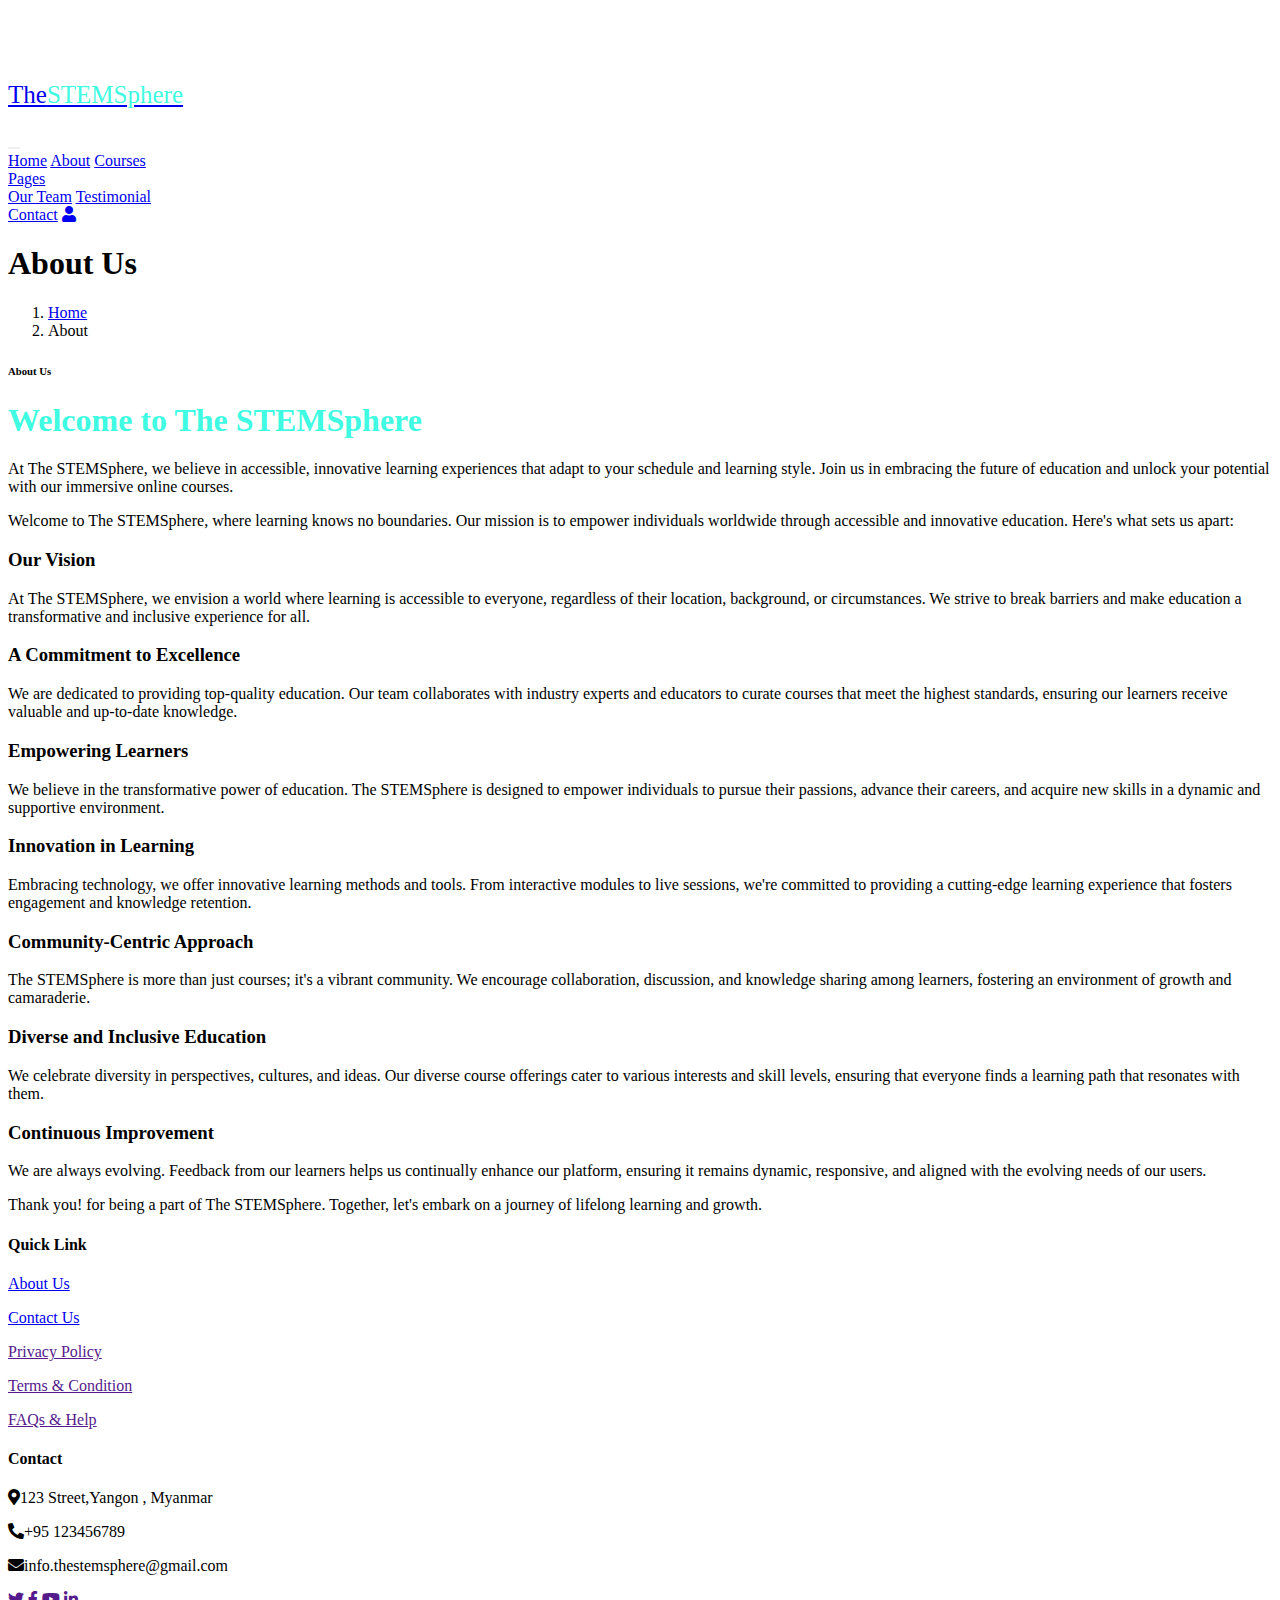
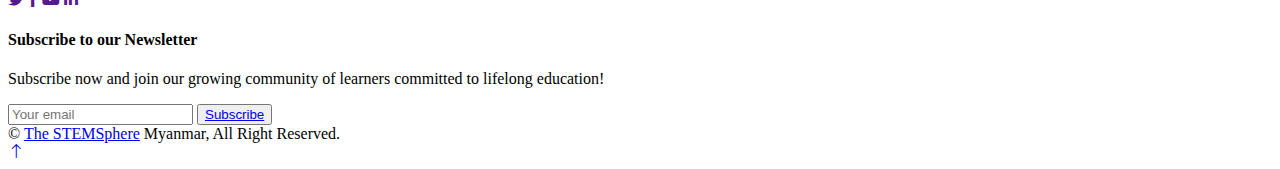
==== about.html @ 17813d0b "Add files via upload" ====
<!DOCTYPE html>
<html lang="en">

<head>
    <meta charset="utf-8">
    <title>The STEMSphere : About Us</title>
    <meta content="width=device-width, initial-scale=1.0" name="viewport">
    <meta content="" name="keywords">
    <meta content="" name="description">

    <!-- Favicon -->
    <link href="img/icon.png" rel="icon">

    <!-- Google Web Fonts -->
    <link rel="preconnect" href="https://fonts.googleapis.com">
    <link rel="preconnect" href="https://fonts.gstatic.com" crossorigin>
    <link
        href="https://fonts.googleapis.com/css2?family=Heebo:wght@400;500;600&family=Nunito:wght@600;700;800&display=swap"
        rel="stylesheet">

    <!-- Icon Font Stylesheet -->
    <link href="https://cdnjs.cloudflare.com/ajax/libs/font-awesome/5.10.0/css/all.min.css" rel="stylesheet">
    <link href="https://cdn.jsdelivr.net/npm/bootstrap-icons@1.4.1/font/bootstrap-icons.css" rel="stylesheet">

    <!-- Libraries Stylesheet -->
    <link href="lib/animate/animate.min.css" rel="stylesheet">
    <link href="lib/owlcarousel/assets/owl.carousel.min.css" rel="stylesheet">

    <!-- Customized Bootstrap Stylesheet -->
    <link href="css/bootstrap.min.css" rel="stylesheet">

    <!-- Template Stylesheet -->
    <link href="css/style.css" rel="stylesheet">
</head>

<body>
    <!-- Spinner Start -->
    <div id="spinner"
        class="show bg-white position-fixed translate-middle w-100 vh-100 top-50 start-50 d-flex align-items-center justify-content-center">
        <div class="spinner-border text-primary" style="width: 3rem; height: 3rem;" role="status">
            <span class="sr-only">Loading...</span>
        </div>
    </div>
    <!-- Spinner End -->


    <!-- Navbar Start -->
    <nav class="navbar navbar-expand-lg bg-white navbar-light shadow sticky-top p-0">
        <a href="index.html" class="navbar-brand d-flex align-items-center px-4 px-lg-5">
            <p class="m-0 fw-bold" style="font-size: 25px;"><img src="img/icon.png" alt="" height="50px">The<span
                    style="color: #3ffbe2;">STEMSphere</span></p>
        </a>
        <button type="button" class="navbar-toggler me-4" data-bs-toggle="collapse" data-bs-target="#navbarCollapse"
            style="border: none;">
            <span class="navbar-toggler-icon"></span>
        </button>
        <div class="collapse navbar-collapse" id="navbarCollapse">
            <div class="navbar-nav ms-auto p-4 p-lg-0">
                <a href="index.html" class="nav-item nav-link active">Home</a>
                <a href="about.html" class="nav-item nav-link">About</a>
                <a href="courses.html" class="nav-item nav-link">Courses</a>
                <div class="nav-item dropdown">
                    <a href="#" class="nav-link dropdown-toggle" data-bs-toggle="dropdown">Pages</a>
                    <div class="dropdown-menu fade-down m-0">
                        <a href="team.html" class="dropdown-item">Our Team</a>
                        <a href="testimonial.html" class="dropdown-item">Testimonial</a>

                    </div>
                </div>
                <a href="contact.html" class="nav-item nav-link">Contact</a>
                <a href="login.html" class="nav-item nav-link"><i class="fa fa-user"></i></a>
                <a href="#" class="nav-item nav-link">
                    <div id="google_translate_element"></div>
                </a>
            </div>
        </div>
    </nav>
    <!-- Navbar End -->

    <!-- Header Start -->
    <div class="container-fluid bg-primary py-5 mb-5 page-header">
        <div class="container py-5">
            <div class="row justify-content-center">
                <div class="col-lg-10 text-center">
                    <h1 class="display-3 text-white animated slideInDown">About Us</h1>
                    <nav aria-label="breadcrumb">
                        <ol class="breadcrumb justify-content-center">
                            <li class="breadcrumb-item"><a class="text-white" href="index.html">Home</a></li>
                            <li class="breadcrumb-item text-white active" aria-current="page">About</li>
                        </ol>
                    </nav>
                </div>
            </div>
        </div>
    </div>
    <!-- Header End -->

    <!-- About Start -->
    <div class="container-xxl py-5">
        <div class="container">
            <div class="row g-5">

                <div class="col-lg-12 wow fadeInUp" data-wow-delay="0.3s">
                    <h6 class="section-title bg-white text-start pe-3">About Us</h6>
                    <h1 class="mb-4" style="color: #3ffbe2;">Welcome to The STEMSphere</h1>
                    <p class="mb-4">
                        At The STEMSphere, we believe in accessible, innovative learning experiences that adapt to your
                        schedule and learning style. Join us in embracing the future of education and unlock your
                        potential with our immersive online courses.
                    </p>
                    <p class="mb-4">Welcome to The STEMSphere, where learning knows no boundaries. Our mission
                        is to empower individuals worldwide through accessible and innovative education. Here's what
                        sets us apart:</p>

                    <h3 class="mb-4">Our Vision</h3>
                    <p class="mb-4">At The STEMSphere, we envision a world where learning is accessible to everyone,
                        regardless of their location, background, or circumstances. We strive to break barriers and make
                        education a transformative and inclusive experience for all.</p>

                    <h3 class="mb-4">A Commitment to Excellence</h3>
                    <p class="mb-4"> We are dedicated to providing top-quality education. Our team collaborates with
                        industry experts and educators to curate courses that meet the highest standards, ensuring our
                        learners receive valuable and up-to-date knowledge.</p>

                    <h3 class="mb-4">Empowering Learners</h3>

                    <p class="mb-4">We believe in the transformative power of education. The STEMSphere is
                        designed to empower individuals to pursue their passions, advance their careers, and acquire new
                        skills in a dynamic and supportive environment.</p>

                    <h3 class="mb-4">Innovation in Learning</h3>

                    <p class="mb-4">Embracing technology, we offer innovative learning methods and tools. From
                        interactive modules to live sessions, we're committed to providing a cutting-edge learning
                        experience that fosters engagement and knowledge retention.</p>

                    <h3 class="mb-4">Community-Centric Approach</h3>

                    <p class="mb-4"> The STEMSphere is more than just courses; it's a vibrant community. We
                        encourage collaboration, discussion, and knowledge sharing among learners, fostering an
                        environment of growth and camaraderie.</p>

                    <h3 class="mb-4">Diverse and Inclusive Education</h3>

                    <p class="mb-4">We celebrate diversity in perspectives, cultures, and ideas. Our diverse course
                        offerings cater to various interests and skill levels, ensuring that everyone finds a learning
                        path that resonates with them.</p>

                    <h3 class="mb-4">Continuous Improvement</h3>

                    <p class="mb-4">We are always evolving. Feedback from our learners helps us continually enhance our
                        platform, ensuring it remains dynamic, responsive, and aligned with the evolving needs of our
                        users.</p>

                    <p class=" mt-5 mb-4">Thank you! for being a part of The STEMSphere. Together, let's embark on a
                        journey of lifelong learning and growth.</p>

                </div>

            </div>
        </div>
    </div>
    <!-- About End -->


    <!-- Footer Start -->
    <div class="container-fluid bg-dark text-light footer pt-5 mt-5 wow fadeIn" data-wow-delay="0.1s">
        <div class="container py-5">
            <div class="row g-5">
                <div class="col-lg-4 col-md-6">
                    <h4 class="text-white mb-3">Quick Link</h4>
                    <p><a class="text-light" href="about.html">About Us</a></p>
                    <p><a class="text-light" href="contact.html">Contact Us</a></p>
                    <p><a class="text-light" href="">Privacy Policy</a></p>
                    <p><a class="text-light" href="">Terms & Condition</a></p>
                    <p><a class="text-light" href="">FAQs & Help</a></p>
                </div>
                <div class="col-lg-4 col-md-6">
                    <h4 class="text-white mb-3">Contact</h4>
                    <p class="mb-2"><i class="fa fa-map-marker-alt me-3"></i>123 Street,Yangon , Myanmar</p>
                    <p class="mb-2"><i class="fa fa-phone-alt me-3"></i>+95 123456789</p>
                    <p class="mb-2"><i class="fa fa-envelope me-3"></i>info.thestemsphere@gmail.com</p>
                    <div class="d-flex pt-2">
                        <a class="btn btn-outline-light btn-social" href=""><i class="fab fa-twitter"></i></a>
                        <a class="btn btn-outline-light btn-social" href=""><i class="fab fa-facebook-f"></i></a>
                        <a class="btn btn-outline-light btn-social" href=""><i class="fab fa-youtube"></i></a>
                        <a class="btn btn-outline-light btn-social" href=""><i class="fab fa-linkedin-in"></i></a>
                    </div>
                </div>

                <div class="col-lg-4 col-md-6">
                    <h4 class="text-white mb-3">Subscribe to our Newsletter</h4>
                    <p>Subscribe now and join our growing community of learners committed to lifelong education! </p>
                    <div class="position-relative mx-auto" style="max-width: 400px;">
                        <form action="#">
                            <input class="form-control border-0 w-100 py-3 ps-4 pe-5" type="email"
                                placeholder="Your email" required>
                            <button type="submit"
                                class="btn btn-primary py-2 position-absolute top-0 end-0 mt-2 me-2"><a
                                    href="info.thestemsphere@gmail.com">Subscribe</a></button>
                        </form>
                    </div>
                </div>
            </div>
        </div>
        <div class="container">
            <div class="copyright">
                <div class="row">
                    <div class="col-md-6 text-center text-md-start mb-3 mb-md-0">
                        &copy; <a class="border-bottom" href="index.html">The STEMSphere</a> Myanmar, All Right Reserved.

                    </div>
                </div>
            </div>
        </div>
    </div>
    <!-- Footer End -->


    <!-- Back to Top -->
    <a href="#" class="btn btn-lg btn-primary btn-lg-square back-to-top"><i class="bi bi-arrow-up"></i></a>


    <!-- JavaScript Libraries -->
    <script src="https://code.jquery.com/jquery-3.4.1.min.js"></script>
    <script src="https://cdn.jsdelivr.net/npm/bootstrap@5.0.0/dist/js/bootstrap.bundle.min.js"></script>
    <script src="lib/wow/wow.min.js"></script>
    <script src="lib/easing/easing.min.js"></script>
    <script src="lib/waypoints/waypoints.min.js"></script>
    <script src="lib/owlcarousel/owl.carousel.min.js"></script>


    <!-- Template Javascript -->
    <script src="js/main.js"></script>
</body>

</html>
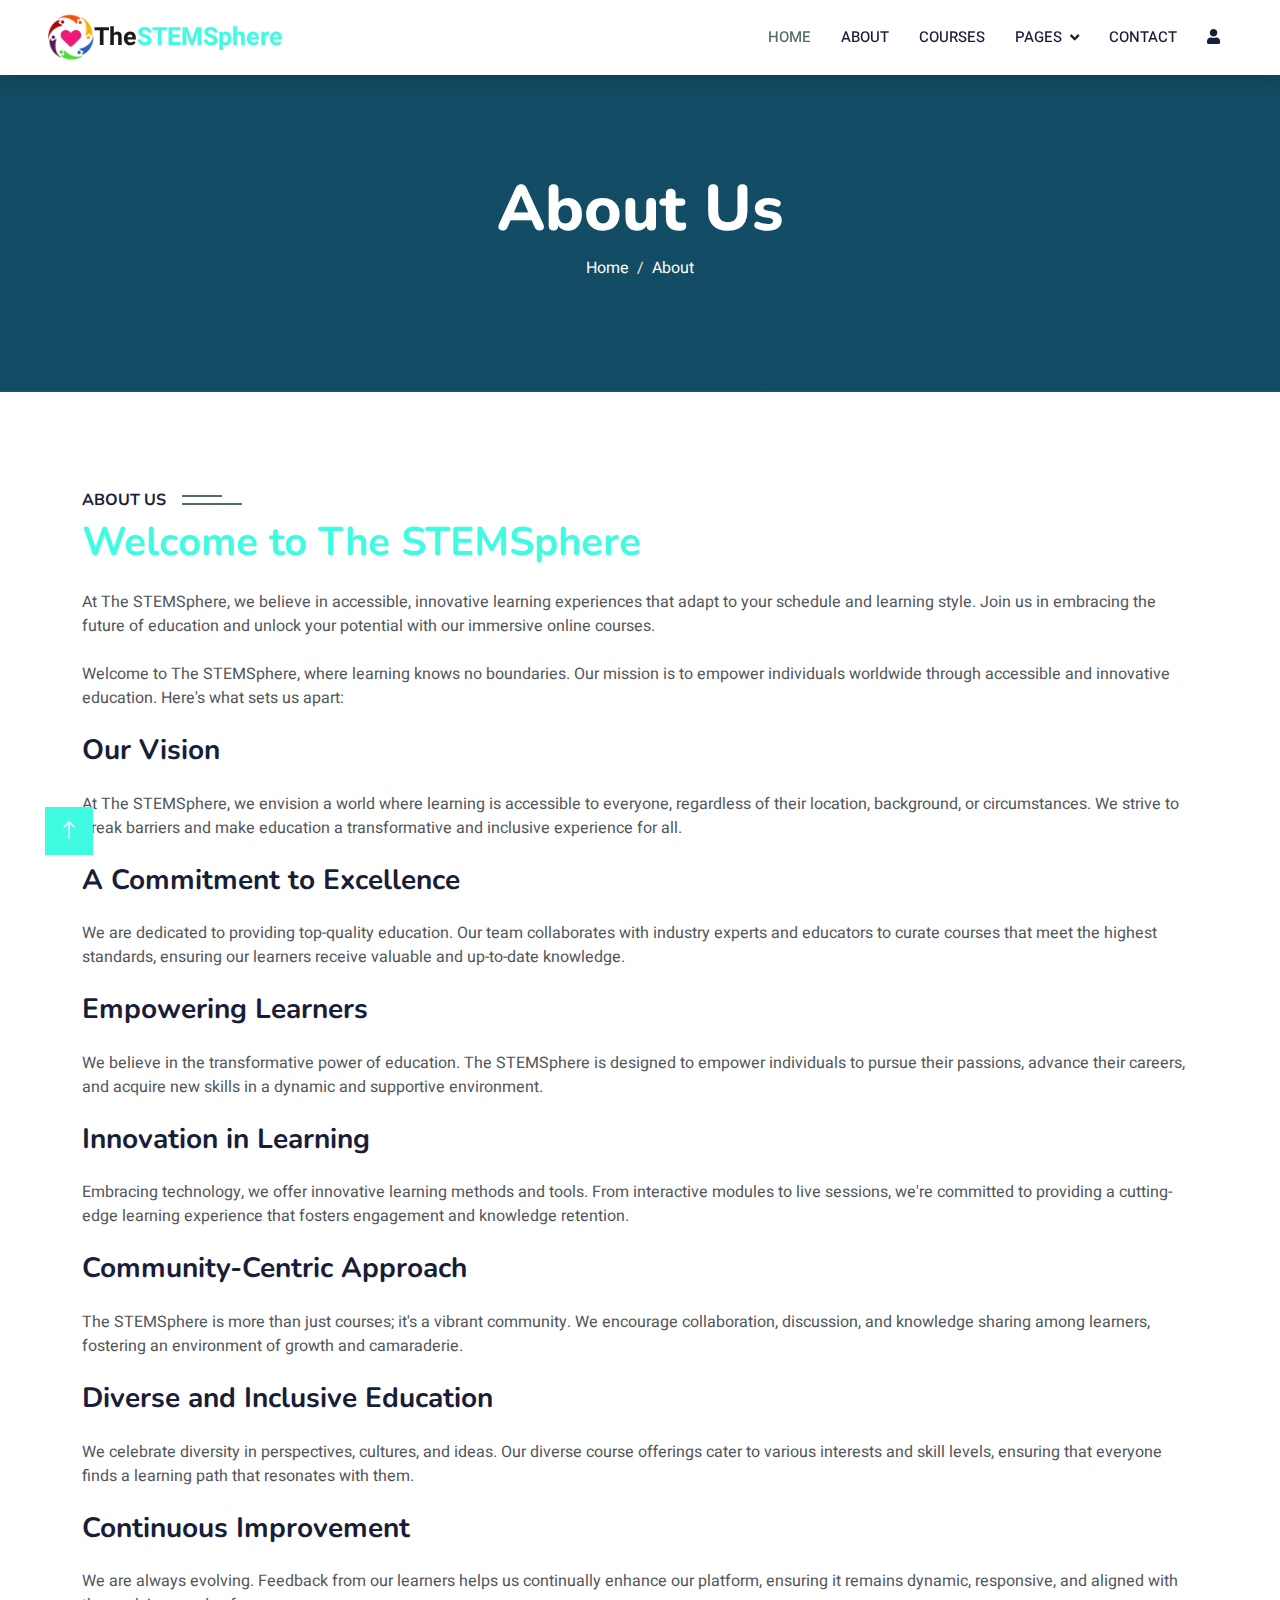
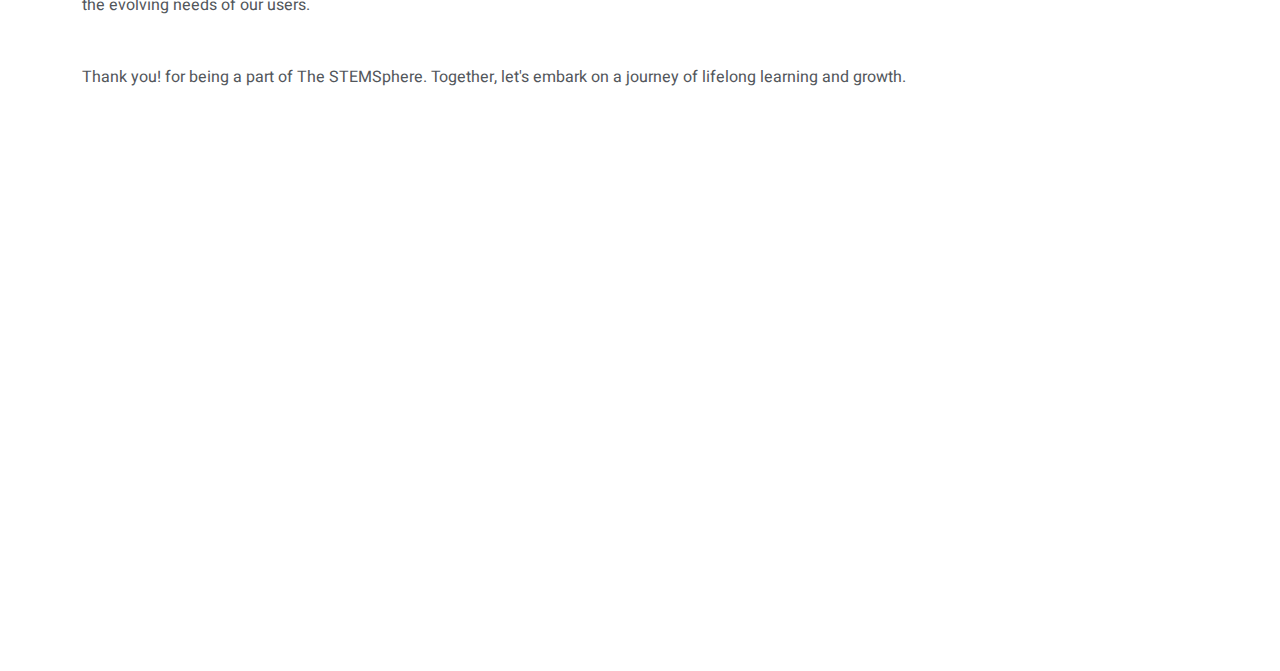
==== commit db9e4f46: "Update about.html" ====
--- a/about.html
+++ b/about.html
@@ -63,7 +63,7 @@
                     <a href="#" class="nav-link dropdown-toggle" data-bs-toggle="dropdown">Pages</a>
                     <div class="dropdown-menu fade-down m-0">
                         <a href="team.html" class="dropdown-item">Our Team</a>
-                        <a href="testimonial.html" class="dropdown-item">Testimonial</a>
+                        <a href="Team Community.html" class="dropdown-item">Team Community</a>
 
                     </div>
                 </div>
--- a/css/style.css
+++ b/css/style.css
@@ -0,0 +1,562 @@
+/********** Template CSS **********/
+:root {
+    --primary:rgb(82, 108, 107);
+    --light: #F0FBFC;
+    --light: #f0e4de;
+    --dark: #181d38;
+}
+
+.btn {
+    background-color: #3ffbe2;
+    border: none;
+}
+
+.btn a {
+    text-decoration: none;
+    color: #fff;
+}
+
+.btn:hover {
+    background: transparent;
+    color: var(--primary) !important;
+    border: 1px solid var(--primary);
+}
+
+.btn:hover a {
+    color: var(--primary) !important;
+}
+
+.btn-light {
+    background-color: var(--light);
+}
+
+.btn-light:hover {
+    background: transparent;
+    color: var(--light) !important;
+    border: 1px solid var(--light);
+}
+
+.fw-medium {
+    font-weight: 600 !important;
+}
+
+.fw-semi-bold {
+    font-weight: 700 !important;
+}
+
+.back-to-top {
+    position: fixed;
+    display: none;
+    left: 45px;
+    bottom: 45px;
+    z-index: 99;
+}
+
+
+/*** Spinner ***/
+#spinner {
+    opacity: 0;
+    visibility: hidden;
+    transition: opacity .5s ease-out, visibility 0s linear .5s;
+    z-index: 99999;
+}
+
+#spinner.show {
+    transition: opacity .5s ease-out, visibility 0s linear 0s;
+    visibility: visible;
+    opacity: 1;
+}
+
+
+/*** Button ***/
+.btn {
+    font-family: 'Nunito', sans-serif;
+    font-weight: 600;
+    transition: .5s;
+}
+
+.btn.btn-primary,
+.btn.btn-secondary {
+    color: #FFFFFF;
+}
+
+.btn-square {
+    width: 38px;
+    height: 38px;
+}
+
+.btn-sm-square {
+    width: 32px;
+    height: 32px;
+}
+
+.btn-lg-square {
+    width: 48px;
+    height: 48px;
+}
+
+.btn-square,
+.btn-sm-square,
+.btn-lg-square {
+    padding: 0;
+    display: flex;
+    align-items: center;
+    justify-content: center;
+    font-weight: normal;
+    border-radius: 0px;
+}
+
+
+/*** Navbar ***/
+.navbar .dropdown-toggle::after {
+    border: none;
+    content: "\f107";
+    font-family: "Font Awesome 5 Free";
+    font-weight: 900;
+    vertical-align: middle;
+    margin-left: 8px;
+}
+
+.navbar-light .navbar-nav .nav-link {
+    margin-right: 30px;
+    padding: 25px 0;
+    color: #FFFFFF;
+    font-size: 15px;
+    text-transform: uppercase;
+    outline: none;
+}
+
+.navbar-light .navbar-nav .nav-link:hover,
+.navbar-light .navbar-nav .nav-link.active {
+    color: var(--primary);
+}
+
+@media (max-width: 991.98px) {
+    .navbar-light .navbar-nav .nav-link {
+        margin-right: 0;
+        padding: 10px 0;
+    }
+
+    .navbar-light .navbar-nav {
+        border-top: 1px solid #EEEEEE;
+    }
+}
+
+.navbar-light .navbar-brand,
+.navbar-light a.btn {
+    height: 75px;
+}
+
+.navbar-light .navbar-nav .nav-link {
+    color: var(--dark);
+    font-weight: 500;
+}
+
+.navbar-light.sticky-top {
+    top: -100px;
+    transition: .5s;
+}
+
+.navbar-toggler-icon {
+    color: #fb873f;
+}
+
+.navbar-toggler {
+    border: 2px solid #fb873f;
+}
+
+@media (min-width: 992px) {
+    .navbar .nav-item .dropdown-menu {
+        display: block;
+        margin-top: 0;
+        opacity: 0;
+        visibility: hidden;
+        transition: .5s;
+    }
+
+    .navbar .dropdown-menu.fade-down {
+        top: 100%;
+        transform: rotateX(-75deg);
+        transform-origin: 0% 0%;
+    }
+
+    .navbar .nav-item:hover .dropdown-menu {
+        top: 100%;
+        transform: rotateX(0deg);
+        visibility: visible;
+        transition: .5s;
+        opacity: 1;
+    }
+}
+
+/*** Header carousel ***/
+
+.header-carousel .owl-carousel-item {
+    position: relative;
+    height: 100vh;
+}
+
+.header-carousel p {
+    margin-top: 20px;
+    font-size: 20px;
+    line-height: 30px;
+}
+
+@media (max-width: 1300px) {
+    .header-carousel .owl-carousel-item {
+        position: relative;
+        min-height: 80vh;
+    }
+
+    .header-carousel .owl-carousel-item img {
+        position: absolute;
+        width: 100%;
+        height: 100%;
+        object-fit: cover;
+    }
+}
+
+@media (max-width: 768px) {
+    .header-carousel .owl-carousel-item {
+        position: relative;
+        min-height: 500px;
+    }
+
+    .header-carousel .owl-carousel-item img {
+        position: absolute;
+        width: 100%;
+        height: 100%;
+        object-fit: cover;
+    }
+}
+
+@media (max-width: 430px) {
+
+    .header-carousel .owl-carousel-item {
+        position: relative;
+        height: 500px;
+    }
+
+    .header-carousel .owl-carousel-item img {
+        position: absolute;
+        width: 100%;
+        height: 100%;
+        object-fit: cover;
+    }
+
+    .header-carousel h1 {
+        font-size: 30px;
+        line-height: 30px;
+    }
+
+    .header-carousel p {
+        margin-top: 20px;
+        font-size: 15px;
+        line-height: 20px;
+    }
+}
+
+.header-carousel .owl-nav {
+    position: absolute;
+    top: 50%;
+    right: 8%;
+    transform: translateY(-50%);
+    display: flex;
+    flex-direction: column;
+}
+
+.header-carousel .owl-nav .owl-prev,
+.header-carousel .owl-nav .owl-next {
+    margin: 7px 0;
+    width: 45px;
+    height: 45px;
+    display: flex;
+    align-items: center;
+    justify-content: center;
+    color: #ffffff;
+    background: transparent;
+    border: 1px solid #FFFFFF;
+    font-size: 22px;
+    transition: .5s;
+}
+
+.header-carousel .owl-nav .owl-prev:hover,
+.header-carousel .owl-nav .owl-next:hover {
+    background: var(--primary);
+    border-color: var(--primary);
+}
+
+.page-header {
+    background: linear-gradient(rgba(24, 29, 56, .7), rgba(24, 29, 56, .7)), url(../img/carousel-1.jpg);
+    background-position: center center;
+    background-repeat: no-repeat;
+    background-size: cover;
+}
+
+.page-header-inner {
+    background: rgba(15, 23, 43, .7);
+}
+
+.breadcrumb-item+.breadcrumb-item::before {
+    color: var(--light);
+}
+
+
+/*** Section Title ***/
+.section-title {
+    position: relative;
+    display: inline-block;
+    text-transform: uppercase;
+}
+
+.section-title::before {
+    position: absolute;
+    content: "";
+    width: calc(100% + 80px);
+    height: 2px;
+    top: 4px;
+    left: -40px;
+    background: var(--primary);
+    z-index: -1;
+}
+
+.section-title::after {
+    position: absolute;
+    content: "";
+    width: calc(100% + 120px);
+    height: 2px;
+    bottom: 5px;
+    left: -60px;
+    background: var(--primary);
+    z-index: -1;
+}
+
+.section-title.text-start::before {
+    width: calc(100% + 40px);
+    left: 0;
+}
+
+.section-title.text-start::after {
+    width: calc(100% + 60px);
+    left: 0;
+}
+
+
+/*** Service ***/
+.service-item {
+    transition: .5s;
+}
+
+
+.service-item i {
+    color: var(--primary);
+}
+
+.service-item:hover {
+    margin-top: -10px;
+    background: var(--primary);
+}
+
+.service-item * {
+    transition: all .3s ease-in-out;
+}
+
+.service-item:hover * {
+    color: #fff !important;
+}
+
+.course-item img {
+    width: 100%;
+    height: 200px;
+    border-radius: 5px;
+}
+
+/*** Categories & Courses ***/
+
+.category .content {
+    cursor: pointer;
+    transition: .5s;
+}
+
+.category .content:hover {
+    background-color: var(--primary);
+    color: #fff;
+}
+
+.category .content h5 a {
+    text-decoration: none;
+    color: var(--dark);
+    transition: all 0.3s ease-in-out;
+}
+
+.category .content:hover h5 a {
+    color: #fff !important;
+}
+
+.category img {
+    width: 50px;
+    height: 50px;
+}
+
+.category img,
+.course-item img {
+    transition: .5s;
+}
+
+.category a:hover img,
+.course-item:hover img {
+    transform: scale(1.1);
+    margin-top: -10px;
+}
+
+
+/*** Team ***/
+.team-item img {
+    transition: .5s;
+}
+
+.team-item:hover img {
+    transform: scale(1.1);
+}
+
+
+/*** Testimonial ***/
+.testimonial-carousel::before {
+    position: absolute;
+    content: "";
+    top: 0;
+    left: 0;
+    height: 100%;
+    width: 0;
+    background: linear-gradient(to right, rgba(255, 255, 255, 1) 0%, rgba(255, 255, 255, 0) 100%);
+    z-index: 1;
+}
+
+.testimonial-carousel::after {
+    position: absolute;
+    content: "";
+    top: 0;
+    right: 0;
+    height: 100%;
+    width: 0;
+    background: linear-gradient(to left, rgba(255, 255, 255, 1) 0%, rgba(255, 255, 255, 0) 100%);
+    z-index: 1;
+}
+
+@media (min-width: 768px) {
+
+    .testimonial-carousel::before,
+    .testimonial-carousel::after {
+        width: 200px;
+    }
+}
+
+@media (min-width: 992px) {
+
+    .testimonial-carousel::before,
+    .testimonial-carousel::after {
+        width: 300px;
+    }
+}
+
+.testimonial-carousel .owl-item .testimonial-text,
+.testimonial-carousel .owl-item.center .testimonial-text * {
+    transition: .5s;
+}
+
+.testimonial-carousel .owl-item.center .testimonial-text {
+    background: var(--primary) !important;
+}
+
+.testimonial-carousel .owl-item.center .testimonial-text * {
+    color: #FFFFFF !important;
+}
+
+.testimonial-carousel .owl-dots {
+    margin-top: 24px;
+    display: flex;
+    align-items: flex-end;
+    justify-content: center;
+}
+
+.testimonial-carousel .owl-dot {
+    position: relative;
+    display: inline-block;
+    margin: 0 5px;
+    width: 15px;
+    height: 15px;
+    border: 1px solid #CCCCCC;
+    transition: .5s;
+}
+
+.testimonial-carousel .owl-dot.active {
+    background: var(--primary);
+    border-color: var(--primary);
+}
+
+
+/*** Footer ***/
+.footer .btn.btn-social {
+    margin-right: 5px;
+    width: 35px;
+    height: 35px;
+    display: flex;
+    align-items: center;
+    justify-content: center;
+    color: var(--light);
+    font-weight: normal;
+    border: 1px solid #FFFFFF;
+    border-radius: 35px;
+    transition: .3s;
+}
+
+.footer .btn.btn-social:hover {
+    color: var(--primary);
+}
+
+.footer .btn.btn-link {
+    display: block;
+    margin-bottom: 5px;
+    padding: 0;
+    text-align: left;
+    color: #FFFFFF;
+    font-size: 15px;
+    font-weight: normal;
+    text-transform: capitalize;
+    transition: .3s;
+}
+
+.footer .btn.btn-link::before {
+    position: relative;
+    content: "\f105";
+    font-family: "Font Awesome 5 Free";
+    font-weight: 900;
+    margin-right: 10px;
+}
+
+.footer .btn.btn-link:hover {
+    letter-spacing: 1px;
+    box-shadow: none;
+}
+
+.footer .copyright {
+    padding: 25px 0;
+    font-size: 15px;
+    border-top: 1px solid rgba(256, 256, 256, .1);
+}
+
+.footer .copyright a {
+    color: var(--light);
+}
+
+.footer .footer-menu a {
+    margin-right: 15px;
+    padding-right: 15px;
+    border-right: 1px solid rgba(255, 255, 255, .1);
+}
+
+.footer .footer-menu a:last-child {
+    margin-right: 0;
+    padding-right: 0;
+    border-right: none;
+}